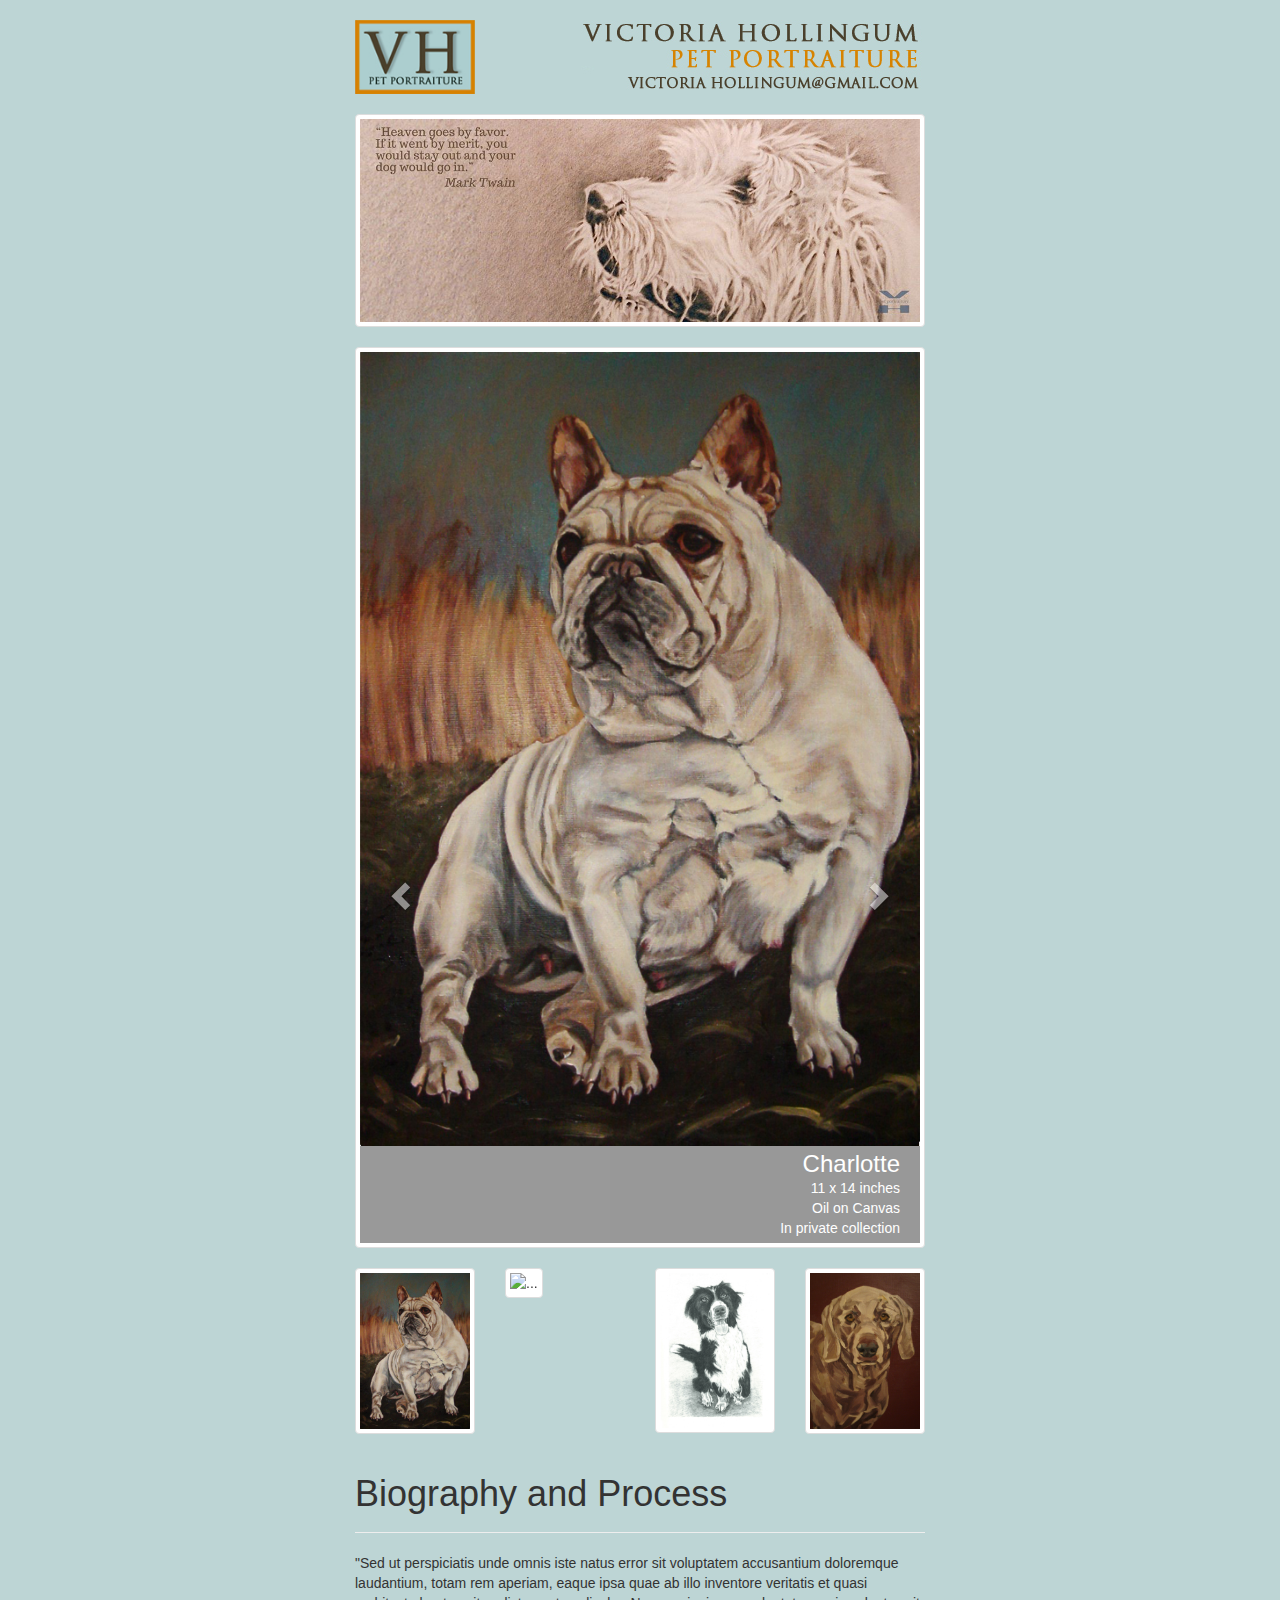
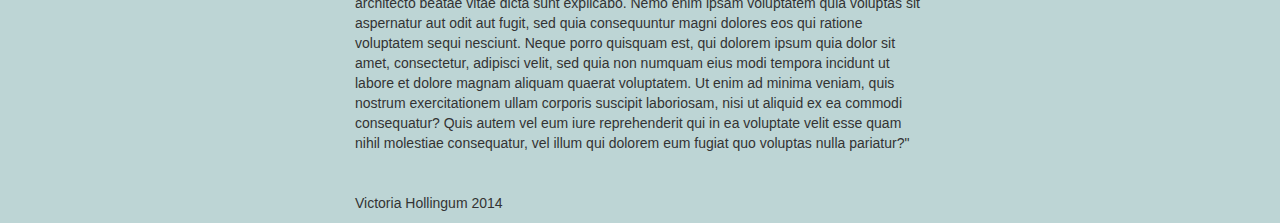
==== WebApplication1/index.html @ d1be19b8 "Update site based on client fb." ====
﻿<!DOCTYPE html>
<html>
<head>
    <title>Pet Portraitures</title>
    <link rel="stylesheet" href="//netdna.bootstrapcdn.com/bootstrap/3.1.1/css/bootstrap.min.css" />
    <link rel="stylesheet" href="style.css">
    <script src="//code.jquery.com/jquery-1.11.0.min.js"></script>
    <script src="//netdna.bootstrapcdn.com/bootstrap/3.1.1/js/bootstrap.min.js"></script>
</head>
<body>
    <div class="container">

        <header>
            <div class="row">
                <div class="col-xs-3">
                    <img class="img-responsive" src="logo.png" />
                </div>
                <div class="col-xs-9">
                    <img class="img-responsive" src="header.png" />
                </div>
            </div>
        </header>

        <img class="img-responsive img-thumbnail" src="hero-unit.jpg" />

        <div id="my-carousel" class="carousel slide" data-ride="carousel">

            <!-- Wrapper for slides -->
            <div class="carousel-inner">

                <div class="item active img-thumbnail">
                    <img class="img-responsive" src="carousel/Charlotte.jpg" alt="...">
                    <div class="carousel-caption ">
                        <h3>Charlotte</h3>
                        <p>11 x 14 inches</p>
                        <p>Oil on Canvas</p>
                        <p>In private collection</p>
                    </div>
                </div>

                <div class="item img-thumbnail">
                    <img class="img-responsive" src="carousel/Sam.png" alt="...">
                    <div class="carousel-caption">
                        <h3>Sam</h3>
                        <p>11 x 14 inches</p>
                        <p>Acrylic on Canvas</p>
                        <p>In private collection</p>
                    </div>
                </div>

                <div class="item img-thumbnail">
                    <img class="img-responsive" src="carousel/Tucker.jpg" alt="...">
                    <div class="carousel-caption ">
                        <h3>Tucker</h3>
                        <p>8 x 10 inches</p>
                        <p>Graphite on Paper</p>
                        <p>In private collection</p>
                    </div>
                </div>

                <div class="item img-thumbnail">
                    <img class="img-responsive" src="carousel/Weimeriner.jpg" alt="...">
                    <div class="carousel-caption ">
                        <h3>Beau</h3>
                        <p>2 x 4.5 inches</p>
                        <p>Oil on Board</p>
                        <p>In private collection</p>
                    </div>
                </div>

            </div>

            <!-- Controls -->
            <a class="left carousel-control" href="#my-carousel" data-slide="prev">
                <span class="glyphicon glyphicon-chevron-left"></span>
            </a>
            <a class="right carousel-control" href="#my-carousel" data-slide="next">
                <span class="glyphicon glyphicon-chevron-right"></span>
            </a>

            <!-- Indicators -->
            <div class="row">
                <div class="col-xs-6 col-md-3">
                    <img data-target="#my-carousel" data-slide-to="0" class="img-responsive img-thumbnail" src="carousel/Charlotte.jpg" alt="...">
                </div>
                <div class="col-xs-6 col-md-3">
                    <img data-target="#my-carousel" data-slide-to="1" class="img-responsive img-thumbnail" src="carousel/Sam.png" alt="...">
                </div>
                <div class="col-xs-6 col-md-3">
                    <img data-target="#my-carousel" data-slide-to="2" class="img-responsive img-thumbnail" src="carousel/Tucker.jpg" alt="...">
                </div>
                <div class="col-xs-6 col-md-3">
                    <img data-target="#my-carousel" data-slide-to="3" class="img-responsive img-thumbnail" src="carousel/Weimeriner.jpg" alt="...">
                </div>
            </div>

        </div>

        <div class="page-header">
            <h1>Biography and Process</h1>
        </div>
        <p>"Sed ut perspiciatis unde omnis iste natus error sit voluptatem accusantium doloremque laudantium, totam rem aperiam, eaque ipsa quae ab illo inventore veritatis et quasi architecto beatae vitae dicta sunt explicabo. Nemo enim ipsam voluptatem quia voluptas sit aspernatur aut odit aut fugit, sed quia consequuntur magni dolores eos qui ratione voluptatem sequi nesciunt. Neque porro quisquam est, qui dolorem ipsum quia dolor sit amet, consectetur, adipisci velit, sed quia non numquam eius modi tempora incidunt ut labore et dolore magnam aliquam quaerat voluptatem. Ut enim ad minima veniam, quis nostrum exercitationem ullam corporis suscipit laboriosam, nisi ut aliquid ex ea commodi consequatur? Quis autem vel eum iure reprehenderit qui in ea voluptate velit esse quam nihil molestiae consequatur, vel illum qui dolorem eum fugiat quo voluptas nulla pariatur?"</p>

        <footer>
            <p>Victoria Hollingum 2014</p>
        </footer>

    </div>
</body>
</html>
---- WebApplication1/style.css ----
﻿

header > div.row > div {
    padding: 0 15px;
    margin: 20px 0;
}

    header > div.row > div > img {
        float: right;
    }

body {
    background-color: #BDD5D5;
}

.container {
    width: 600px;
}

footer {
    margin-top: 40px;
}

#my-carousel.carousel {
    margin-top: 20px;
}

    #my-carousel.carousel > .carousel-inner {
        margin-bottom: 20px;
    }

        #my-carousel.carousel > .carousel-inner .carousel-caption {
            width: 100%;
            background: black;
            opacity: 0.40;
            position: static;
            padding: 5px;
            text-align: right;
            padding-right: 20px;
        }

            #my-carousel.carousel > .carousel-inner .carousel-caption * {
                margin: 0;
                padding: 0;
            }

    #my-carousel.carousel > .carousel-control {
        background-image: none;
    }
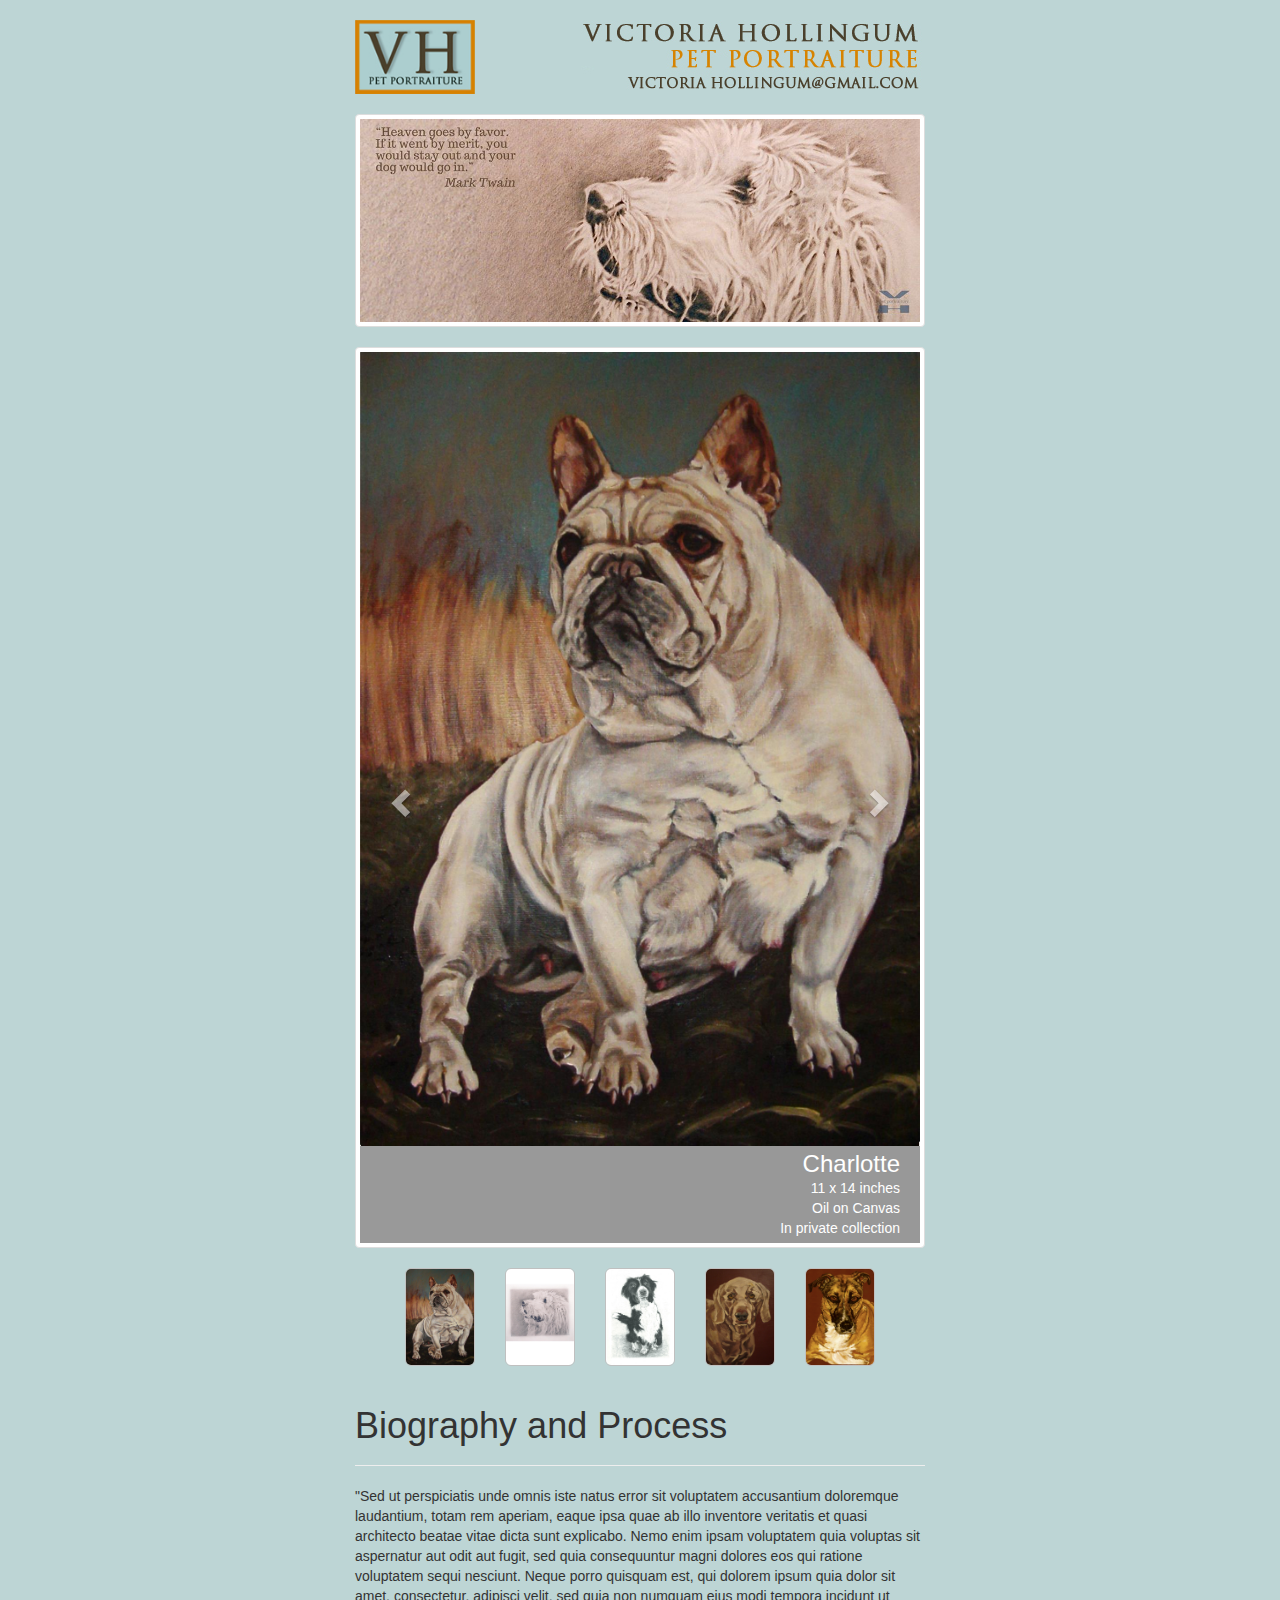
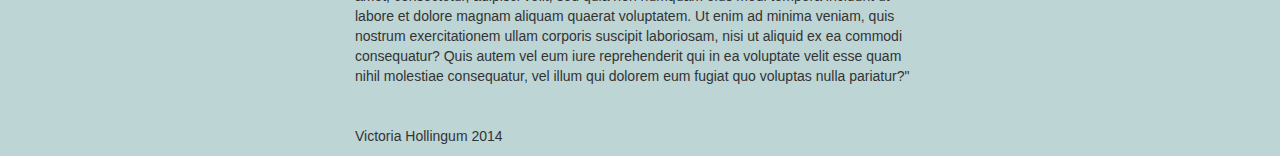
==== commit 66267d1f: "Tweak thumbnails." ====
--- a/WebApplication1/index.html
+++ b/WebApplication1/index.html
@@ -39,7 +39,7 @@
                 </div>
 
                 <div class="item img-thumbnail">
-                    <img class="img-responsive" src="carousel/Sam.png" alt="...">
+                    <img class="img-responsive" src="carousel/Sam.jpg" alt="...">
                     <div class="carousel-caption">
                         <h3>Sam</h3>
                         <p>11 x 14 inches</p>
@@ -68,6 +68,16 @@
                     </div>
                 </div>
 
+                <div class="item img-thumbnail">
+                    <img class="img-responsive" src="carousel/Sarah.jpg" alt="...">
+                    <div class="carousel-caption ">
+                        <h3>Sarah</h3>
+                        <p>11 x 14 inches</p>
+                        <p>Acrylic on Canvas</p>
+                        <p>In private collection</p>
+                    </div>
+                </div>
+
             </div>
 
             <!-- Controls -->
@@ -78,22 +88,27 @@
                 <span class="glyphicon glyphicon-chevron-right"></span>
             </a>
 
-            <!-- Indicators -->
-            <div class="row">
-                <div class="col-xs-6 col-md-3">
-                    <img data-target="#my-carousel" data-slide-to="0" class="img-responsive img-thumbnail" src="carousel/Charlotte.jpg" alt="...">
+        </div>
+
+        <!-- Indicators -->
+        <div class="row">
+            <div class="carousel-thumbnails">
+                <div class="col-xs-2 col-xs-offset-1">
+                    <img data-target="#my-carousel" data-slide-to="0" class="img-responsive img-rounded" src="carousel/Charlotte.jpg" alt="...">
                 </div>
-                <div class="col-xs-6 col-md-3">
-                    <img data-target="#my-carousel" data-slide-to="1" class="img-responsive img-thumbnail" src="carousel/Sam.png" alt="...">
+                <div class="col-xs-2">
+                    <img data-target="#my-carousel" data-slide-to="1" class="pointer img-responsive img-rounded" src="carousel/Sam.jpg" alt="...">
                 </div>
-                <div class="col-xs-6 col-md-3">
-                    <img data-target="#my-carousel" data-slide-to="2" class="img-responsive img-thumbnail" src="carousel/Tucker.jpg" alt="...">
+                <div class="col-xs-2">
+                    <img data-target="#my-carousel" data-slide-to="2" class="pointer img-responsive img-rounded" src="carousel/Tucker.jpg" alt="...">
                 </div>
-                <div class="col-xs-6 col-md-3">
-                    <img data-target="#my-carousel" data-slide-to="3" class="img-responsive img-thumbnail" src="carousel/Weimeriner.jpg" alt="...">
+                <div class="col-xs-2">
+                    <img data-target="#my-carousel" data-slide-to="3" class="pointer img-responsive img-rounded" src="carousel/Weimeriner.jpg" alt="...">
+                </div>
+                <div class="col-xs-2">
+                    <img data-target="#my-carousel" data-slide-to="4" class="pointer img-responsive img-rounded" src="carousel/Sarah.jpg" alt="...">
                 </div>
             </div>
-
         </div>
 
         <div class="page-header">
--- a/WebApplication1/style.css
+++ b/WebApplication1/style.css
@@ -14,7 +14,7 @@
 }
 
 .container {
-    width: 600px;
+    max-width: 600px;
 }
 
 footer {
@@ -47,3 +47,8 @@
     #my-carousel.carousel > .carousel-control {
         background-image: none;
     }
+
+.carousel-thumbnails img {
+    cursor:pointer;
+    border:thin solid silver;
+}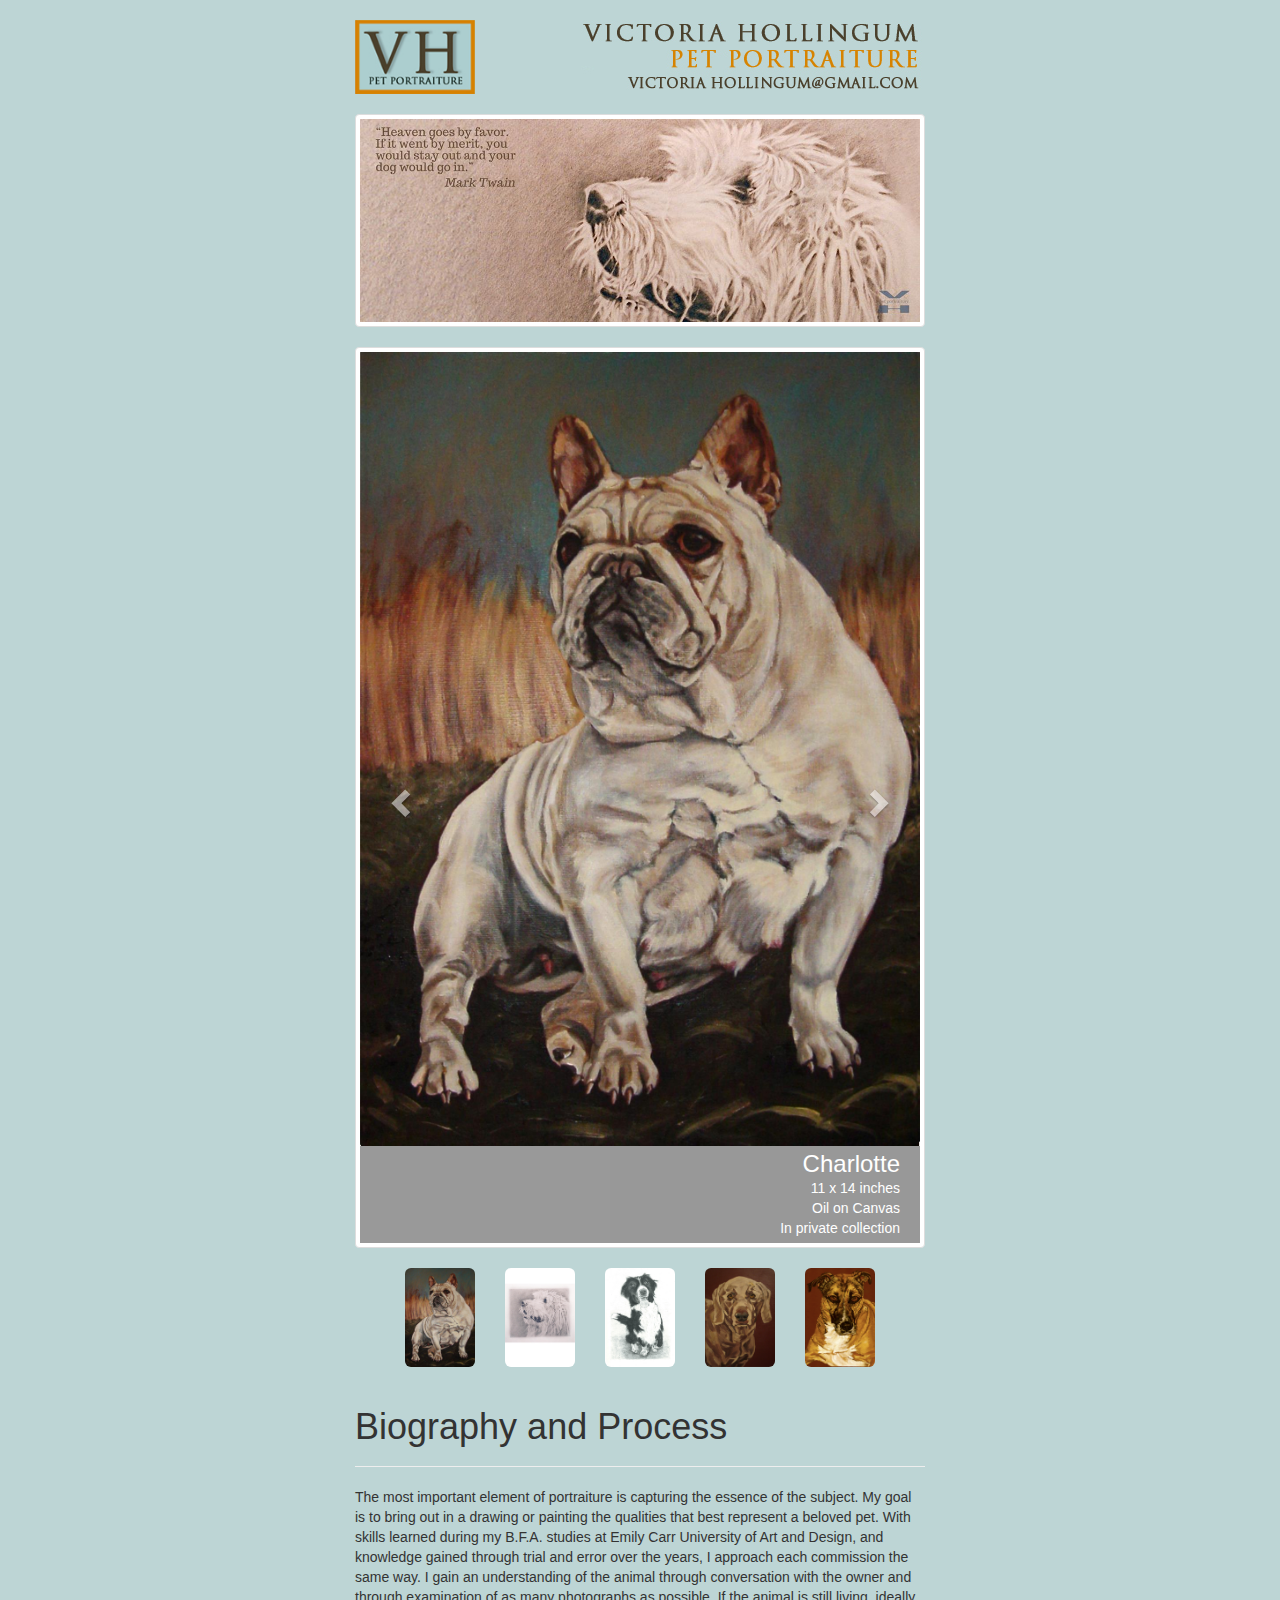
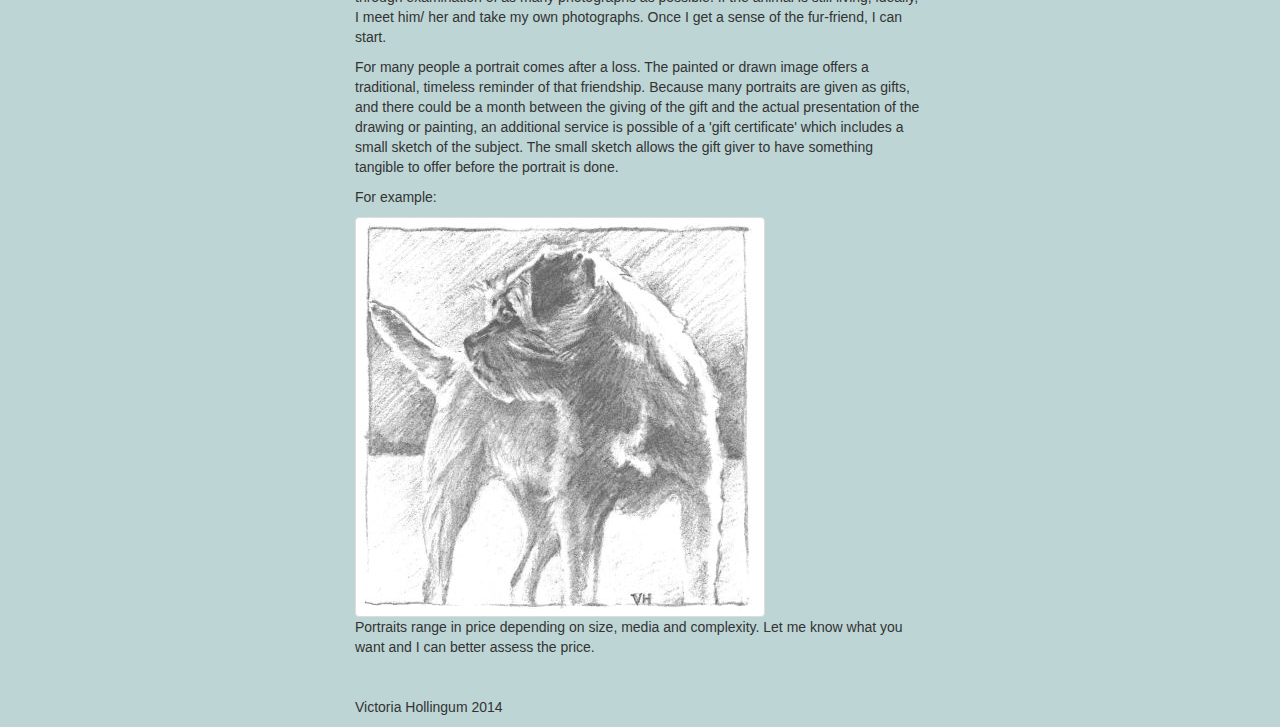
==== commit a8766f27: "Add bio and process." ====
--- a/WebApplication1/index.html
+++ b/WebApplication1/index.html
@@ -114,8 +114,12 @@
         <div class="page-header">
             <h1>Biography and Process</h1>
         </div>
-        <p>"Sed ut perspiciatis unde omnis iste natus error sit voluptatem accusantium doloremque laudantium, totam rem aperiam, eaque ipsa quae ab illo inventore veritatis et quasi architecto beatae vitae dicta sunt explicabo. Nemo enim ipsam voluptatem quia voluptas sit aspernatur aut odit aut fugit, sed quia consequuntur magni dolores eos qui ratione voluptatem sequi nesciunt. Neque porro quisquam est, qui dolorem ipsum quia dolor sit amet, consectetur, adipisci velit, sed quia non numquam eius modi tempora incidunt ut labore et dolore magnam aliquam quaerat voluptatem. Ut enim ad minima veniam, quis nostrum exercitationem ullam corporis suscipit laboriosam, nisi ut aliquid ex ea commodi consequatur? Quis autem vel eum iure reprehenderit qui in ea voluptate velit esse quam nihil molestiae consequatur, vel illum qui dolorem eum fugiat quo voluptas nulla pariatur?"</p>
-
+        <p>The most important element of portraiture is capturing the essence of the subject. My goal is to bring out in a drawing or painting the qualities that best represent a beloved pet. With skills learned during my B.F.A. studies at Emily Carr University of Art and Design, and knowledge gained through trial and error over the years, I approach each commission the same way. I gain an understanding of the animal through conversation with the owner and through examination of as many photographs as possible. If the animal is still living, ideally, I meet him/ her and take my own photographs. Once I get a sense of the fur-friend, I can start.</p>
+        <p>For many people a portrait comes after a loss. The painted or drawn image offers a traditional, timeless reminder of that friendship.
+Because many portraits are given as gifts, and there could be a month between the giving of the gift and the actual presentation of the drawing or painting, an additional service is possible of a 'gift certificate' which includes a small sketch of the subject. The small sketch allows the gift giver to have something tangible to offer before the portrait is done.</p>
+        <p>For example:</p>
+        <img class="img-thumbnail img-responsive" src="bio-process.jpg" alt="" />
+        <p>Portraits range in price depending on size, media and complexity. Let me know what you want and I can better assess the price.</p>
         <footer>
             <p>Victoria Hollingum 2014</p>
         </footer>
--- a/WebApplication1/style.css
+++ b/WebApplication1/style.css
@@ -1,6 +1,4 @@
-﻿
-
-header > div.row > div {
+﻿header > div.row > div {
     padding: 0 15px;
     margin: 20px 0;
 }
@@ -50,5 +48,4 @@
 
 .carousel-thumbnails img {
     cursor:pointer;
-    border:thin solid silver;
 }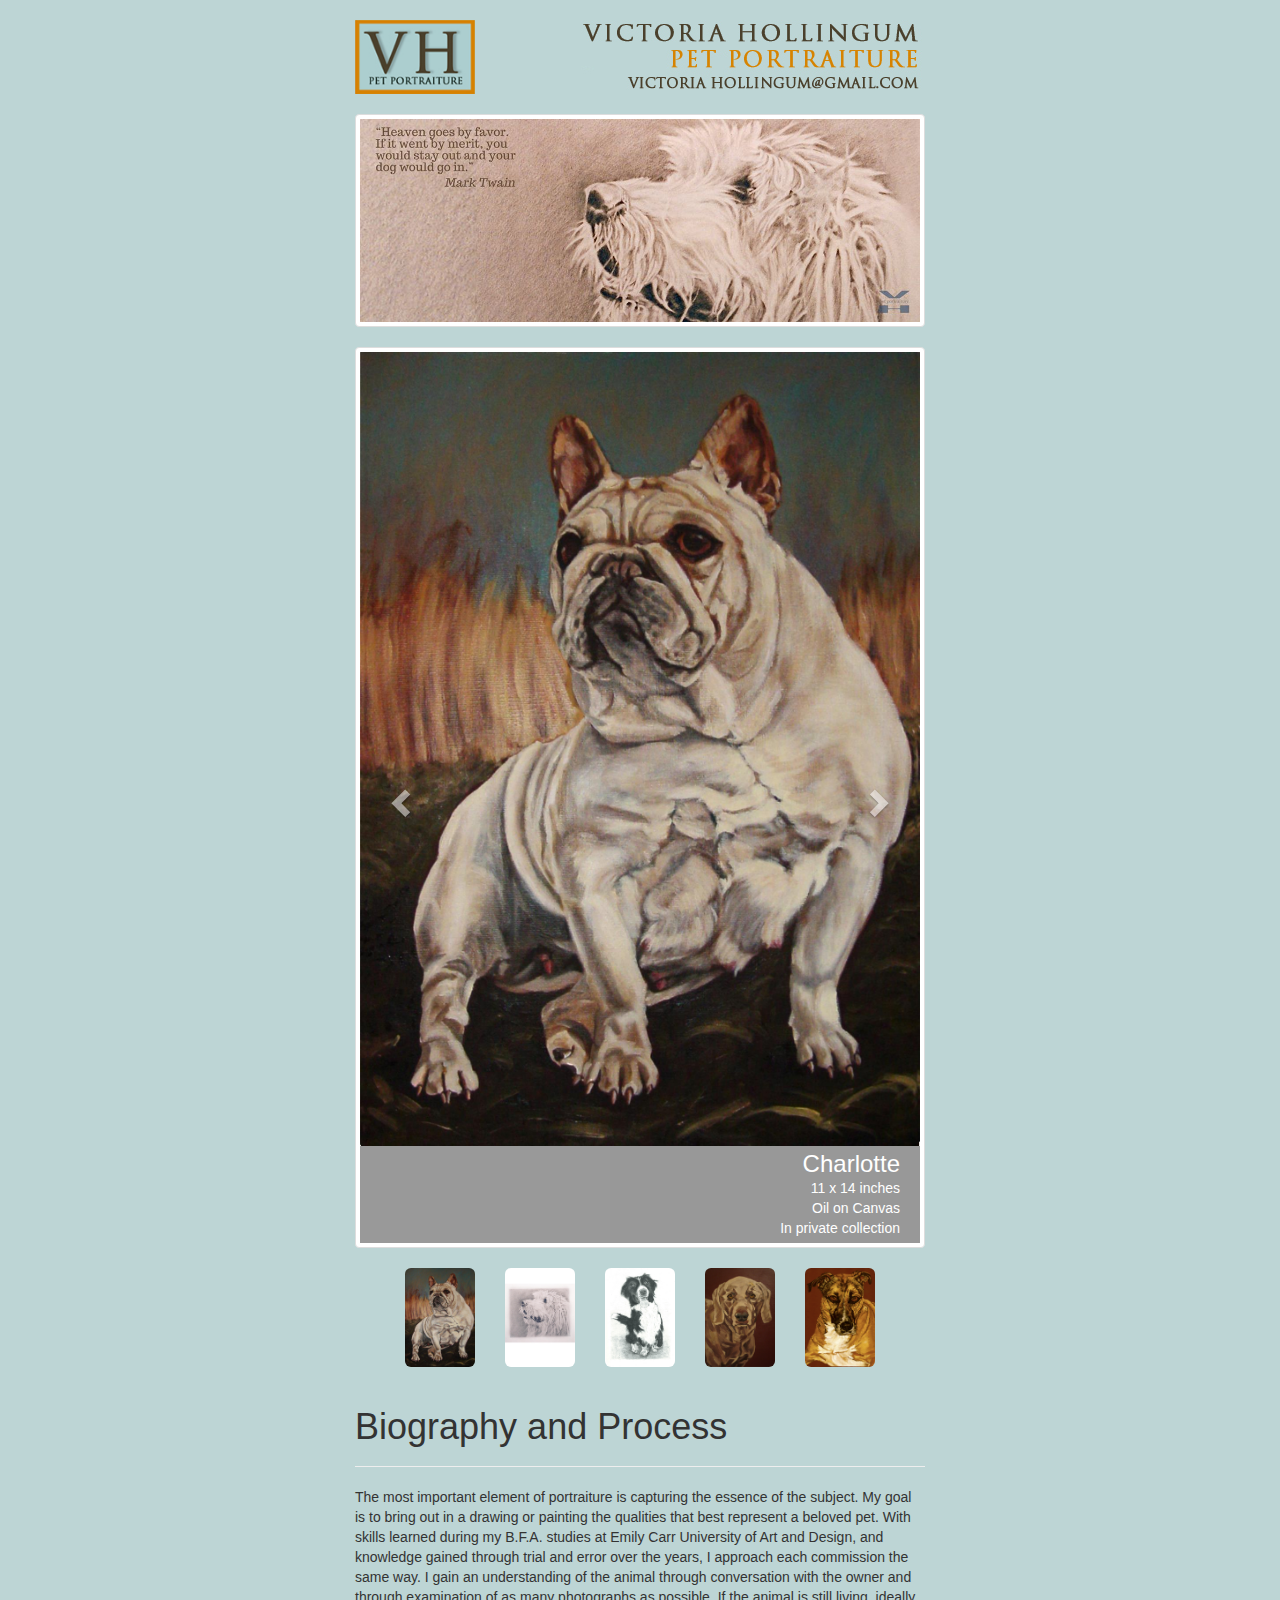
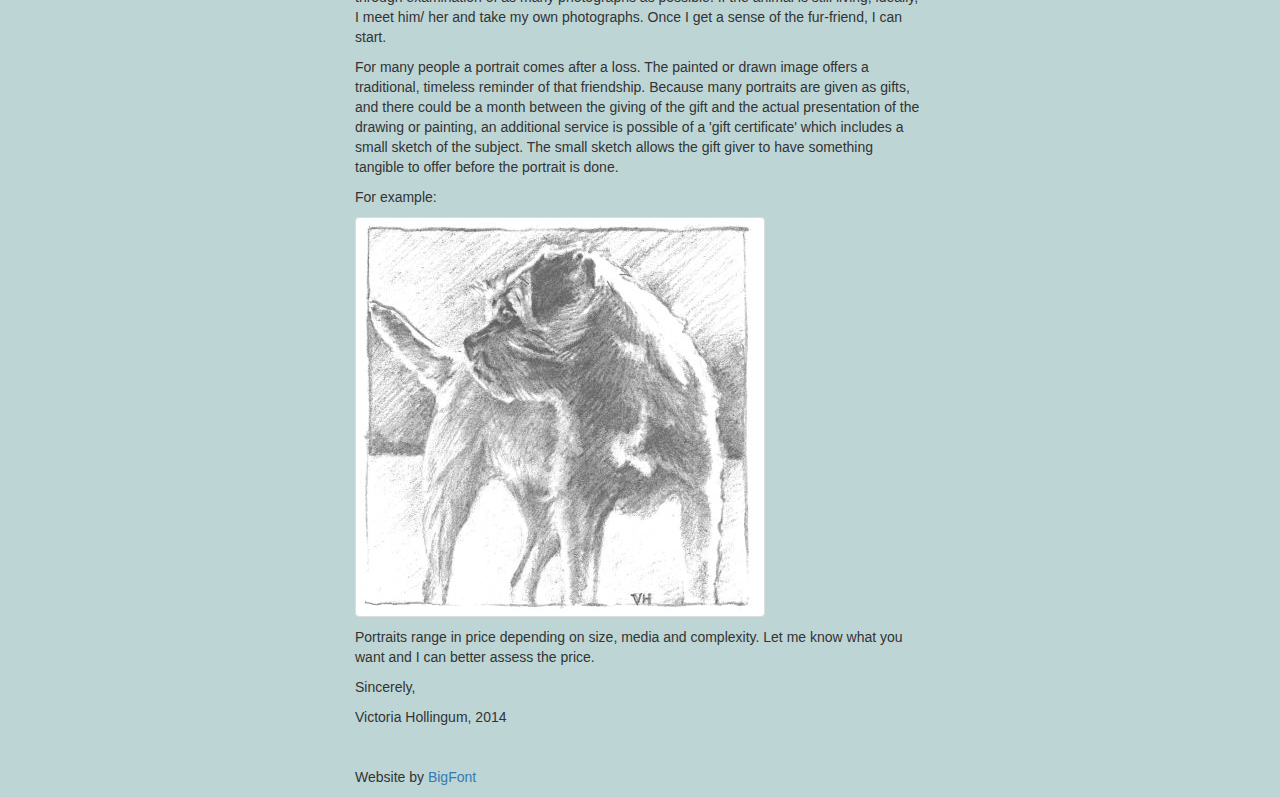
==== commit 5cdba495: "Add badge of honor." ====
--- a/WebApplication1/index.html
+++ b/WebApplication1/index.html
@@ -115,13 +115,19 @@
             <h1>Biography and Process</h1>
         </div>
         <p>The most important element of portraiture is capturing the essence of the subject. My goal is to bring out in a drawing or painting the qualities that best represent a beloved pet. With skills learned during my B.F.A. studies at Emily Carr University of Art and Design, and knowledge gained through trial and error over the years, I approach each commission the same way. I gain an understanding of the animal through conversation with the owner and through examination of as many photographs as possible. If the animal is still living, ideally, I meet him/ her and take my own photographs. Once I get a sense of the fur-friend, I can start.</p>
-        <p>For many people a portrait comes after a loss. The painted or drawn image offers a traditional, timeless reminder of that friendship.
-Because many portraits are given as gifts, and there could be a month between the giving of the gift and the actual presentation of the drawing or painting, an additional service is possible of a 'gift certificate' which includes a small sketch of the subject. The small sketch allows the gift giver to have something tangible to offer before the portrait is done.</p>
+        <p>
+            For many people a portrait comes after a loss. The painted or drawn image offers a traditional, timeless reminder of that friendship.
+            Because many portraits are given as gifts, and there could be a month between the giving of the gift and the actual presentation of the drawing or painting, an additional service is possible of a 'gift certificate' which includes a small sketch of the subject. The small sketch allows the gift giver to have something tangible to offer before the portrait is done.
+        </p>
         <p>For example:</p>
-        <img class="img-thumbnail img-responsive" src="bio-process.jpg" alt="" />
+        <p>
+            <img class="img-thumbnail img-responsive" src="bio-process.jpg" alt="" />
+        </p>
         <p>Portraits range in price depending on size, media and complexity. Let me know what you want and I can better assess the price.</p>
+        <p>Sincerely,</p>
+        <p>Victoria Hollingum, 2014</p>
         <footer>
-            <p>Victoria Hollingum 2014</p>
+            <p>Website by <a href="http://www.bigfont.ca">BigFont</a></p>
         </footer>
 
     </div>
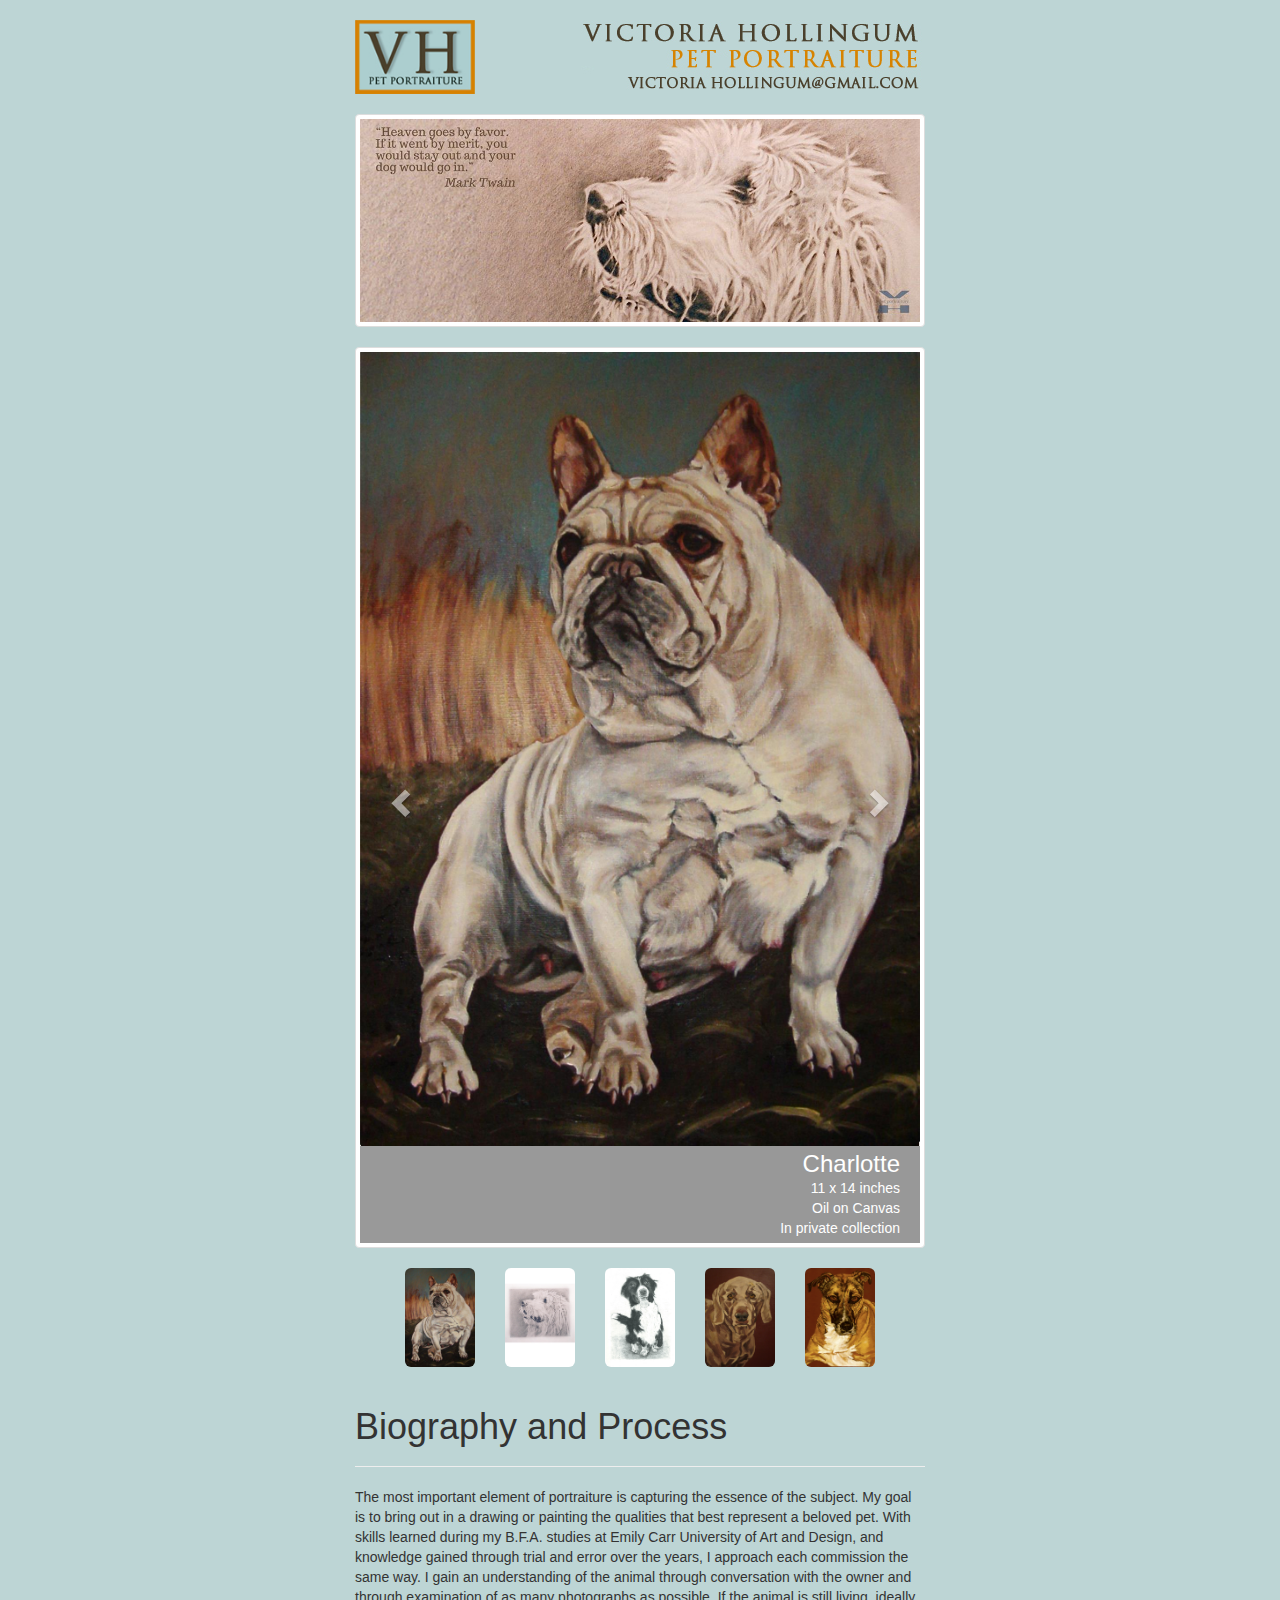
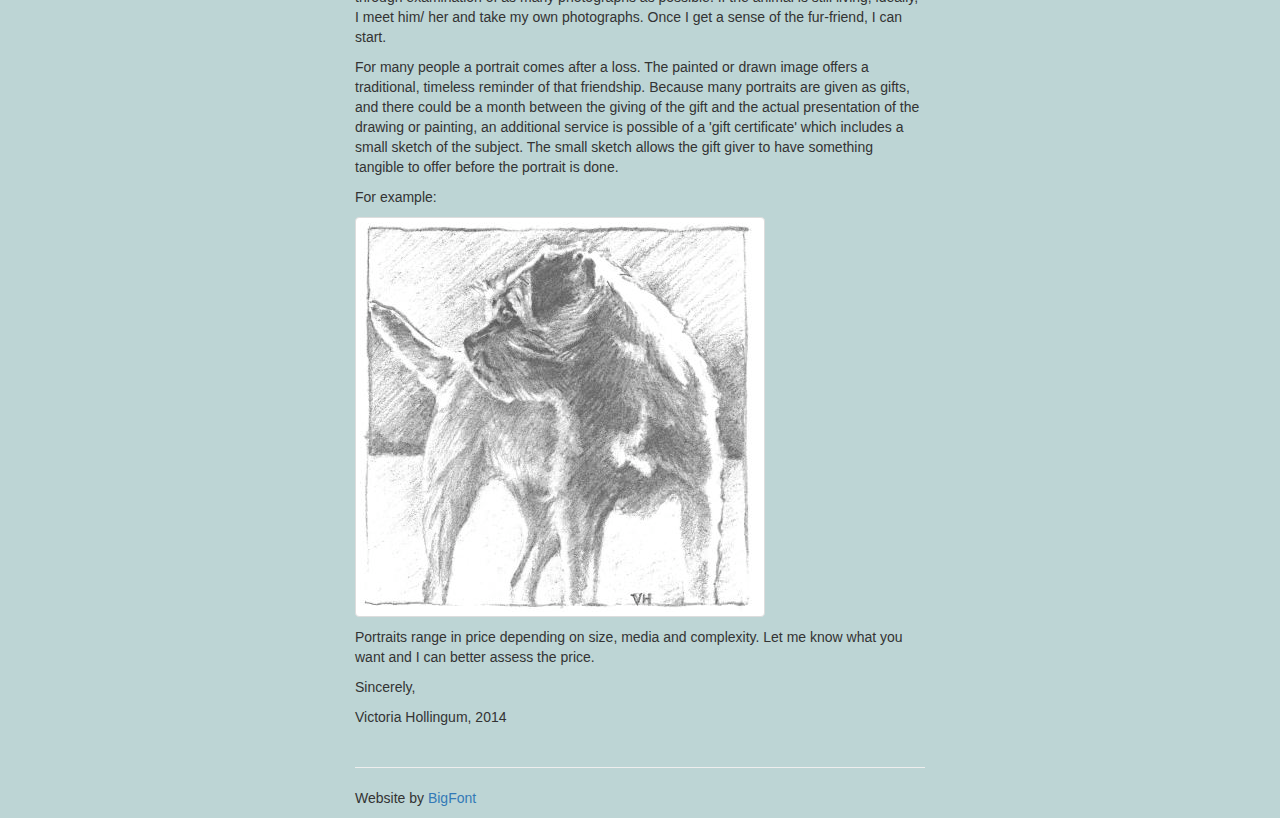
==== commit ac827cd6: "Add hr." ====
--- a/WebApplication1/index.html
+++ b/WebApplication1/index.html
@@ -127,6 +127,7 @@
         <p>Sincerely,</p>
         <p>Victoria Hollingum, 2014</p>
         <footer>
+            <hr />
             <p>Website by <a href="http://www.bigfont.ca">BigFont</a></p>
         </footer>
 
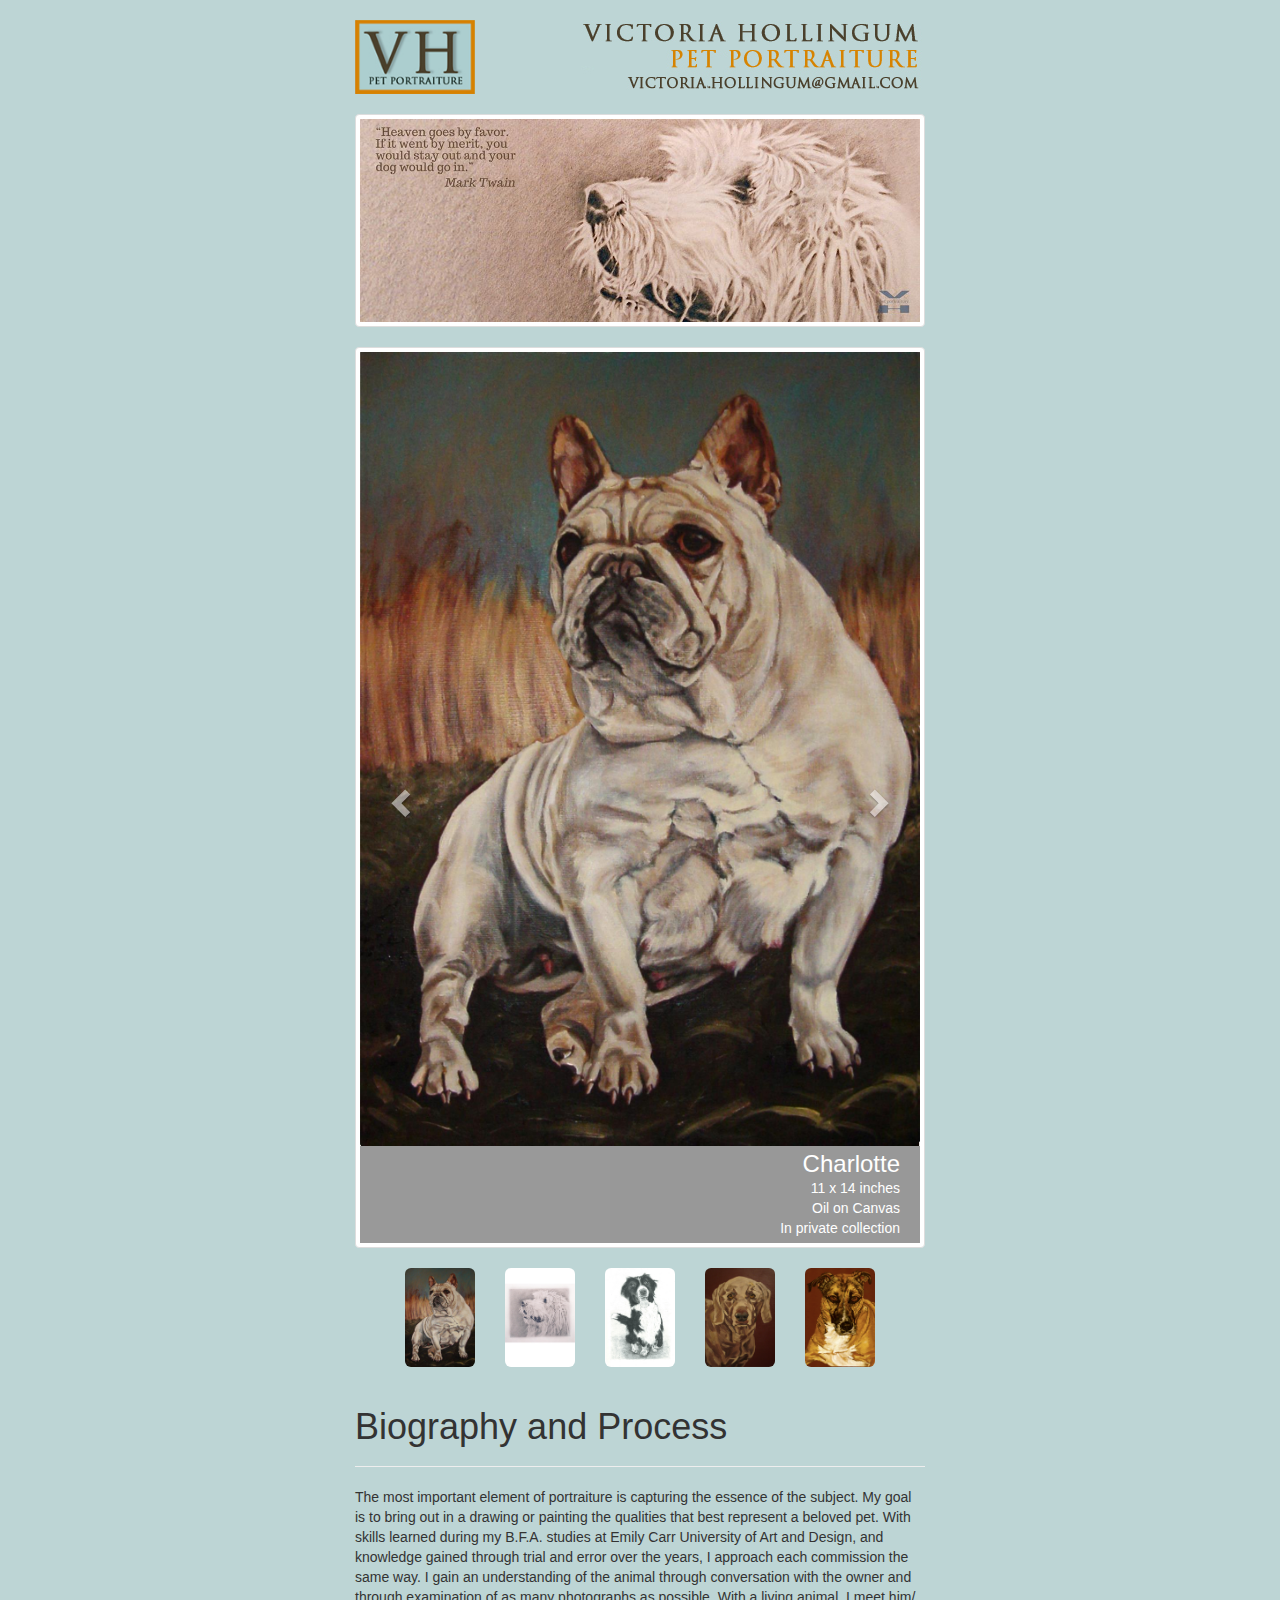
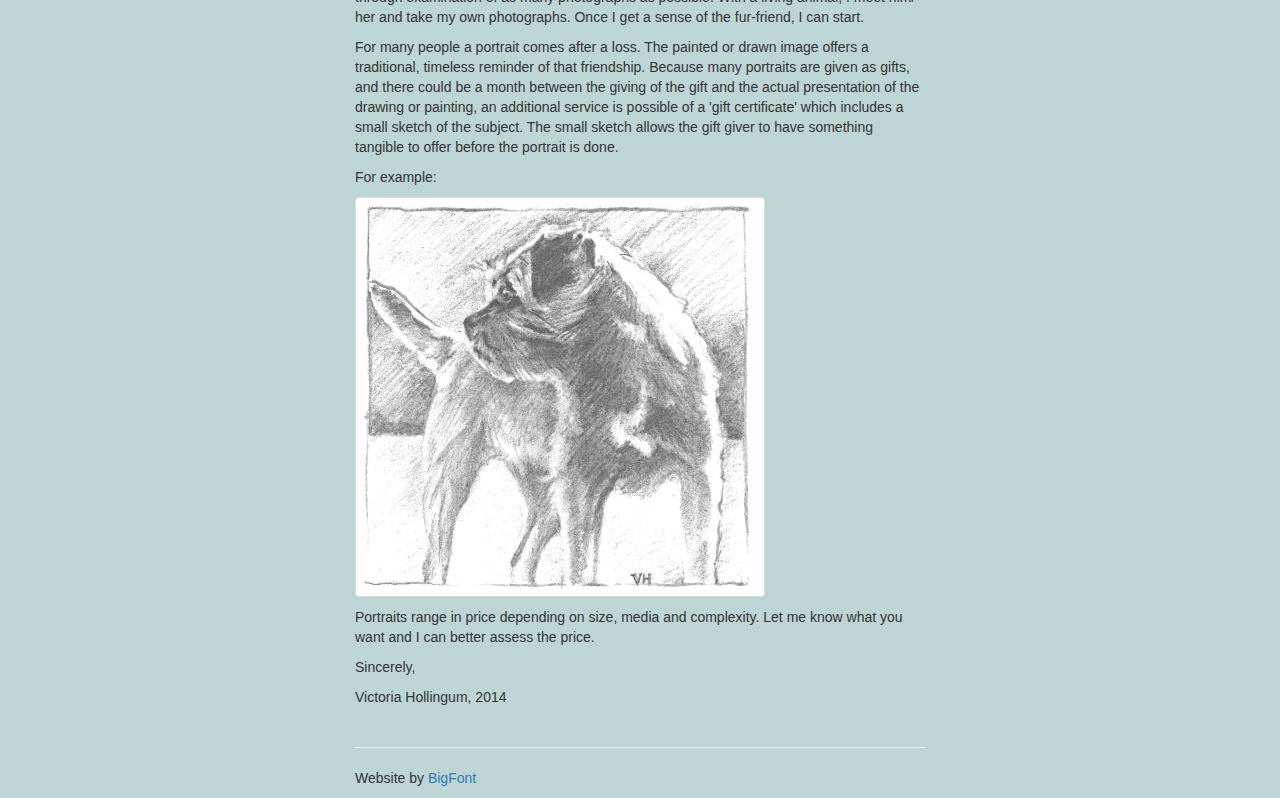
==== commit 61a7b3a0: "Change email, change Beau, change first paragraph." ====
--- a/WebApplication1/index.html
+++ b/WebApplication1/index.html
@@ -62,7 +62,7 @@
                     <img class="img-responsive" src="carousel/Weimeriner.jpg" alt="...">
                     <div class="carousel-caption ">
                         <h3>Beau</h3>
-                        <p>2 x 4.5 inches</p>
+                        <p>2 x 4.5 feet</p>
                         <p>Oil on Board</p>
                         <p>In private collection</p>
                     </div>
@@ -114,7 +114,7 @@
         <div class="page-header">
             <h1>Biography and Process</h1>
         </div>
-        <p>The most important element of portraiture is capturing the essence of the subject. My goal is to bring out in a drawing or painting the qualities that best represent a beloved pet. With skills learned during my B.F.A. studies at Emily Carr University of Art and Design, and knowledge gained through trial and error over the years, I approach each commission the same way. I gain an understanding of the animal through conversation with the owner and through examination of as many photographs as possible. If the animal is still living, ideally, I meet him/ her and take my own photographs. Once I get a sense of the fur-friend, I can start.</p>
+        <p>The most important element of portraiture is capturing the essence of the subject. My goal is to bring out in a drawing or painting the qualities that best represent a beloved pet. With skills learned during my B.F.A. studies at Emily Carr University of Art and Design, and knowledge gained through trial and error over the years, I approach each commission the same way. I gain an understanding of the animal through conversation with the owner and through examination of as many photographs as possible. With a living animal, I meet him/ her and take my own photographs. Once I get a sense of the fur-friend, I can start.</p>
         <p>
             For many people a portrait comes after a loss. The painted or drawn image offers a traditional, timeless reminder of that friendship.
             Because many portraits are given as gifts, and there could be a month between the giving of the gift and the actual presentation of the drawing or painting, an additional service is possible of a 'gift certificate' which includes a small sketch of the subject. The small sketch allows the gift giver to have something tangible to offer before the portrait is done.
